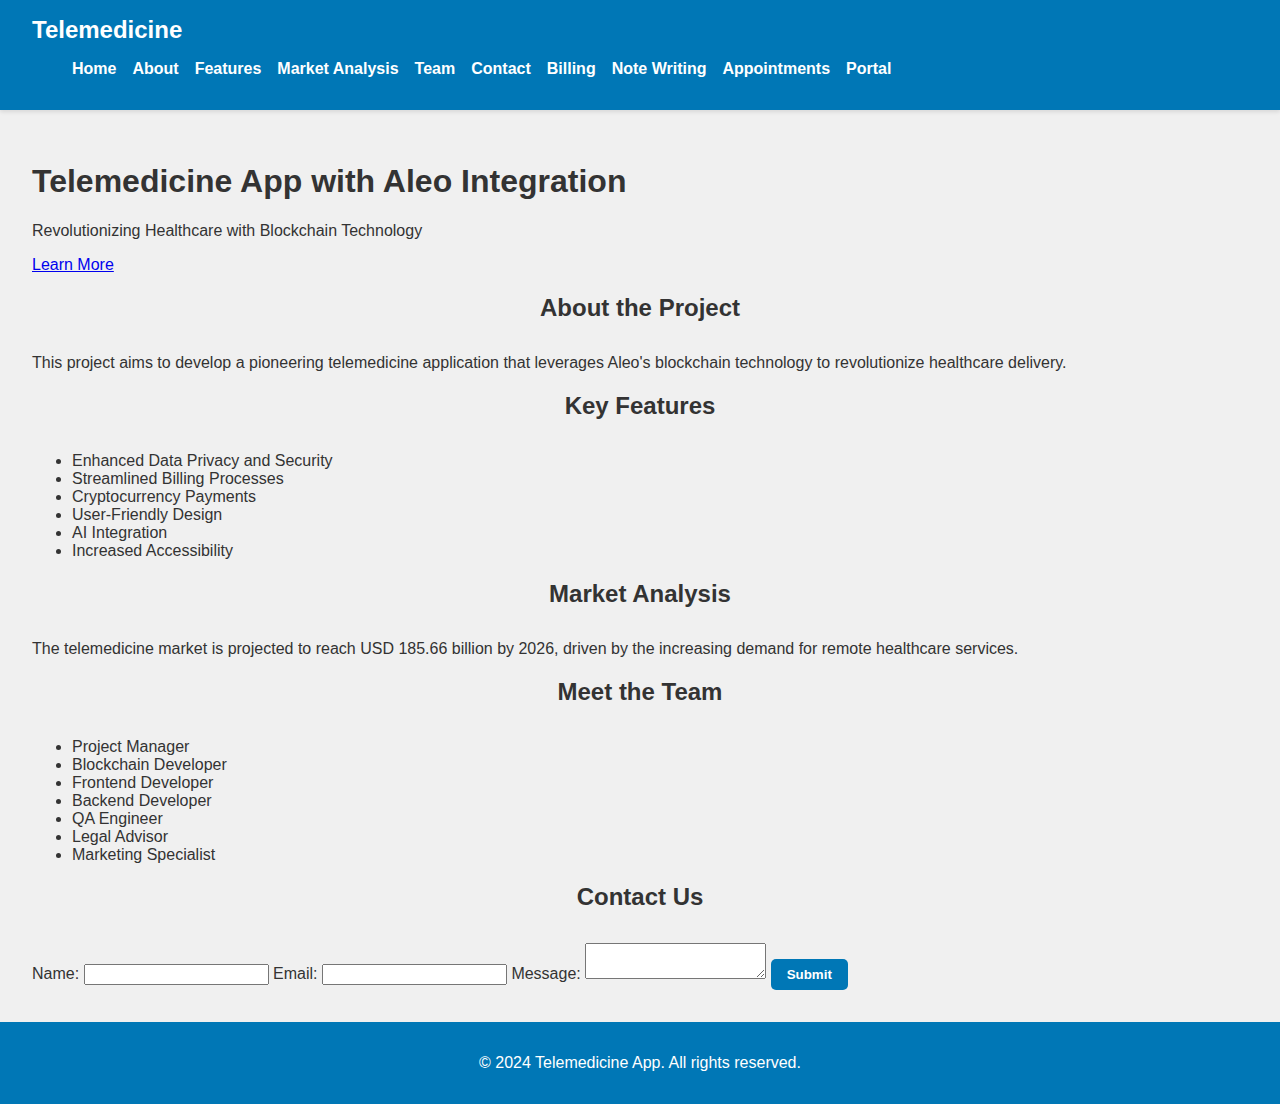
==== index.html @ 4694bc72 "Initial commit" ====
<!DOCTYPE html>
<html lang="en">
<head>
    <meta charset="UTF-8">
    <meta name="viewport" content="width=device-width, initial-scale=1.0">
    <title>Telemedicine App with Aleo Integration</title>
    <link rel="stylesheet" href="styles.css">
</head>
<body>
    <header>
        <nav>
            <div class="logo">Telemedicine</div>
            <ul>
                <li><a href="#home">Home</a></li>
                <li><a href="#about">About</a></li>
                <li><a href="#features">Features</a></li>
                <li><a href="#market-analysis">Market Analysis</a></li>
                <li><a href="#team">Team</a></li>
                <li><a href="#contact">Contact</a></li>
                <li><a href="billing.html">Billing</a></li>
                <li><a href="note-writing.html">Note Writing</a></li>
                <li><a href="appointments.html">Appointments</a></li>
                <li><a href="portal.html">Portal</a></li>
            </ul>
        </nav>
    </header>
    <main>
        <section id="home">
            <div class="hero">
                <h1>Telemedicine App with Aleo Integration</h1>
                <p>Revolutionizing Healthcare with Blockchain Technology</p>
                <a href="#about" class="cta">Learn More</a>
            </div>
        </section>
        <section id="about">
            <h2>About the Project</h2>
            <p>This project aims to develop a pioneering telemedicine application that leverages Aleo's blockchain technology to revolutionize healthcare delivery.</p>
        </section>
        <section id="features">
            <h2>Key Features</h2>
            <ul>
                <li>Enhanced Data Privacy and Security</li>
                <li>Streamlined Billing Processes</li>
                <li>Cryptocurrency Payments</li>
                <li>User-Friendly Design</li>
                <li>AI Integration</li>
                <li>Increased Accessibility</li>
            </ul>
        </section>
        <section id="market-analysis">
            <h2>Market Analysis</h2>
            <p>The telemedicine market is projected to reach USD 185.66 billion by 2026, driven by the increasing demand for remote healthcare services.</p>
        </section>
        <section id="team">
            <h2>Meet the Team</h2>
            <ul>
                <li>Project Manager</li>
                <li>Blockchain Developer</li>
                <li>Frontend Developer</li>
                <li>Backend Developer</li>
                <li>QA Engineer</li>
                <li>Legal Advisor</li>
                <li>Marketing Specialist</li>
            </ul>
        </section>
        <section id="contact">
            <h2>Contact Us</h2>
            <form>
                <label for="name">Name:</label>
                <input type="text" id="name" name="name">
                <label for="email">Email:</label>
                <input type="email" id="email" name="email">
                <label for="message">Message:</label>
                <textarea id="message" name="message"></textarea>
                <button type="submit">Submit</button>
            </form>
        </section>
    </main>
    <footer>
        <p>&copy; 2024 Telemedicine App. All rights reserved.</p>
    </footer>
</body>
</html>
---- styles.css ----
body {
    font-family: 'Roboto', sans-serif;
    margin: 0;
    padding: 0;
    background-color: #f0f0f0;
    color: #333;
}

header {
    background-color: #0077b6;
    padding: 1rem 2rem;
    display: flex;
    justify-content: space-between;
    align-items: center;
    box-shadow: 0 2px 4px rgba(0, 0, 0, 0.1);
}

header .logo {
    font-size: 1.5rem;
    font-weight: bold;
    color: #fff;
}

nav ul {
    list-style: none;
    display: flex;
    gap: 1rem;
}

nav ul li {
    margin: 0;
}

nav ul li a {
    color: #fff;
    text-decoration: none;
    font-weight: bold;
}

nav ul li a:hover {
    color: #00b4d8;
}

main {
    padding: 2rem;
}

h2 {
    text-align: center;
    margin-bottom: 2rem;
}

.table-container {
    max-width: 1000px;
    margin: 0 auto;
    overflow-x: auto;
}

table {
    width: 100%;
    border-collapse: collapse;
    margin-bottom: 2rem;
}

th, td {
    padding: 1rem;
    text-align: left;
    border-bottom: 1px solid #ddd;
}

th {
    background-color: #0077b6;
    color: #fff;
}

tr:hover {
    background-color: #f1f1f1;
}

button {
    background-color: #0077b6;
    color: #fff;
    border: none;
    padding: 0.5rem 1rem;
    border-radius: 5px;
    cursor: pointer;
    font-weight: bold;
}

button:hover {
    background-color: #005f8b;
}

footer {
    background-color: #0077b6;
    color: #fff;
    text-align: center;
    padding: 1rem 0;
}
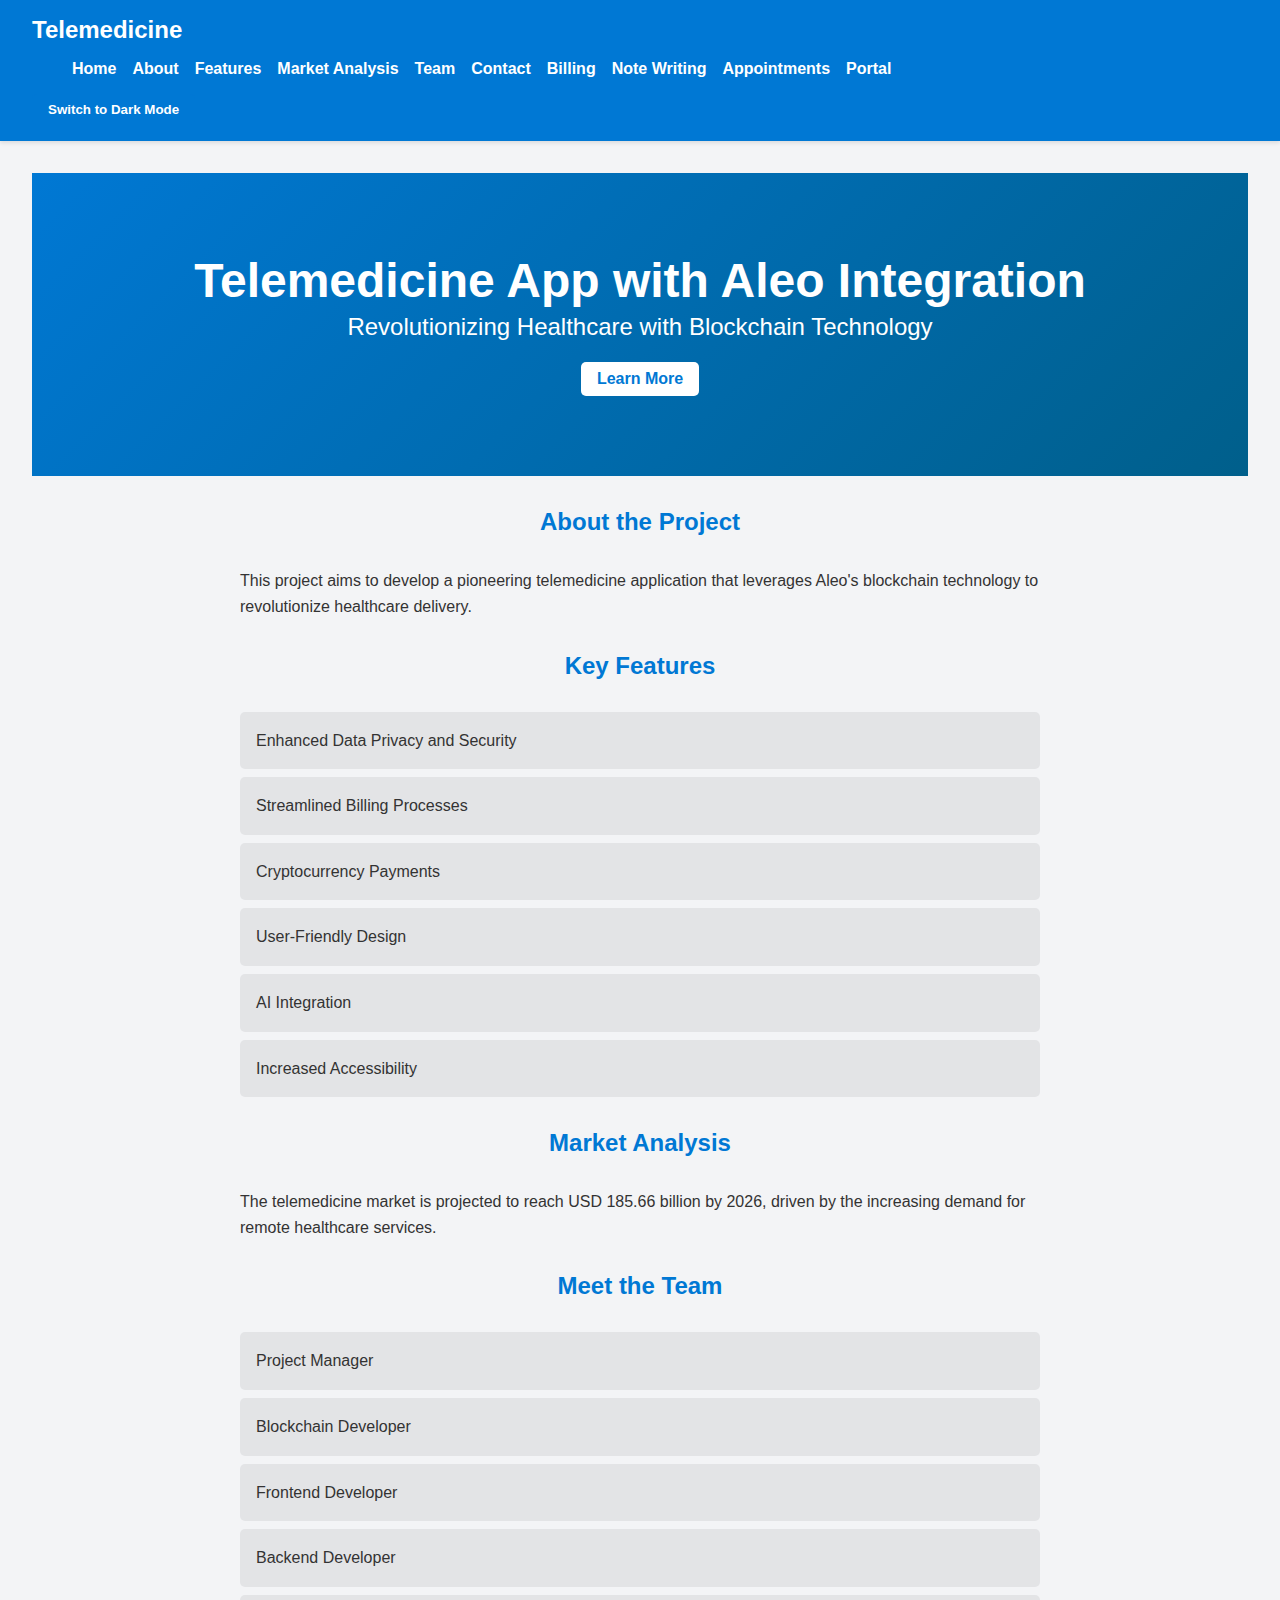
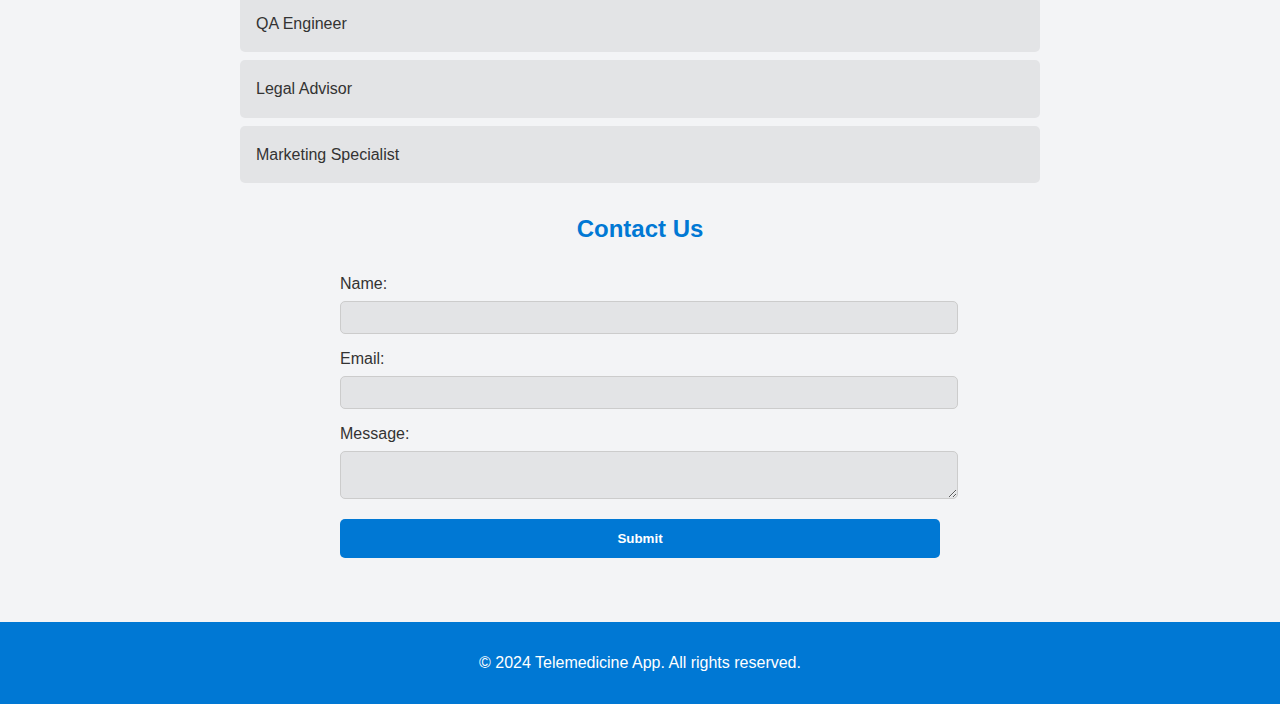
==== commit 9fdb91f6: "Initial commit" ====
--- a/index.html
+++ b/index.html
@@ -4,7 +4,199 @@
     <meta charset="UTF-8">
     <meta name="viewport" content="width=device-width, initial-scale=1.0">
     <title>Telemedicine App with Aleo Integration</title>
-    <link rel="stylesheet" href="styles.css">
+    <link id="theme-stylesheet" rel="stylesheet" href="light-mode.css">
+    <script src="theme-toggle.js" defer></script>
+    <style>
+        body {
+            font-family: 'Segoe UI', Tahoma, Geneva, Verdana, sans-serif;
+            margin: 0;
+            padding: 0;
+            background-color: #f3f4f6;
+            color: #333;
+        }
+
+        header {
+            background-color: #0078d4;
+            padding: 1rem 2rem;
+            display: flex;
+            justify-content: space-between;
+            align-items: center;
+            box-shadow: 0 2px 4px rgba(0, 0, 0, 0.1);
+        }
+
+        header .logo {
+            font-size: 1.5rem;
+            font-weight: bold;
+            color: #fff;
+        }
+
+        nav ul {
+            list-style: none;
+            display: flex;
+            gap: 1rem;
+        }
+
+        nav ul li {
+            margin: 0;
+        }
+
+        nav ul li a {
+            color: #fff;
+            text-decoration: none;
+            font-weight: bold;
+        }
+
+        nav ul li a:hover {
+            color: #cce7ff;
+        }
+
+        main {
+            padding: 2rem;
+        }
+
+        h2 {
+            text-align: center;
+            margin-bottom: 2rem;
+            color: #0078d4;
+        }
+
+        .table-container {
+            max-width: 1000px;
+            margin: 0 auto;
+            overflow-x: auto;
+        }
+
+        table {
+            width: 100%;
+            border-collapse: collapse;
+            margin-bottom: 2rem;
+            background-color: #fff;
+            box-shadow: 0 2px 4px rgba(0, 0, 0, 0.1);
+        }
+
+        th, td {
+            padding: 1rem;
+            text-align: left;
+            border-bottom: 1px solid #ddd;
+        }
+
+        th {
+            background-color: #0078d4;
+            color: #fff;
+        }
+
+        tr:hover {
+            background-color: #f1f1f1;
+        }
+
+        button {
+            background-color: #0078d4;
+            color: #fff;
+            border: none;
+            padding: 0.5rem 1rem;
+            border-radius: 5px;
+            cursor: pointer;
+            font-weight: bold;
+        }
+
+        button:hover {
+            background-color: #005f8b;
+        }
+
+        footer {
+            background-color: #0078d4;
+            color: #fff;
+            text-align: center;
+            padding: 1rem 0;
+        }
+
+        .hero {
+            background: linear-gradient(135deg, #0078d4 0%, #005f8b 100%);
+            color: #ffffff;
+            text-align: center;
+            padding: 5rem 0;
+            margin-bottom: 2rem;
+        }
+
+        .hero h1 {
+            margin: 0;
+            font-size: 3rem;
+        }
+
+        .hero p {
+            font-size: 1.5rem;
+        }
+
+        .hero .cta {
+            background-color: #ffffff;
+            color: #0078d4;
+            padding: 0.5rem 1rem;
+            text-decoration: none;
+            border-radius: 5px;
+            margin-top: 1rem;
+            display: inline-block;
+            font-weight: bold;
+        }
+
+        section {
+            margin-bottom: 2rem;
+        }
+
+        section p, section ul {
+            max-width: 800px;
+            margin: 0 auto;
+            line-height: 1.6;
+        }
+
+        section ul {
+            list-style: none;
+            padding: 0;
+        }
+
+        section ul li {
+            background-color: #e3e4e6;
+            padding: 1rem;
+            margin-bottom: 0.5rem;
+            border-radius: 5px;
+        }
+
+        form {
+            max-width: 600px;
+            margin: 0 auto;
+            text-align: left;
+        }
+
+        form label {
+            display: block;
+            margin-top: 1rem;
+        }
+
+        form input, form textarea, form select {
+            width: 100%;
+            padding: 0.5rem;
+            margin-top: 0.5rem;
+            background-color: #e3e4e6;
+            border: 1px solid #ccc;
+            border-radius: 5px;
+            color: #333;
+        }
+
+        form button {
+            background-color: #0078d4;
+            color: #fff;
+            border: none;
+            padding: 0.75rem;
+            border-radius: 5px;
+            cursor: pointer;
+            margin-top: 1rem;
+            width: 100%;
+            font-weight: bold;
+        }
+
+        form button:hover {
+            background-color: #005f8b;
+        }
+    </style>
 </head>
 <body>
     <header>
@@ -22,6 +214,7 @@
                 <li><a href="appointments.html">Appointments</a></li>
                 <li><a href="portal.html">Portal</a></li>
             </ul>
+            <button id="theme-toggle">Switch to Dark Mode</button>
         </nav>
     </header>
     <main>
